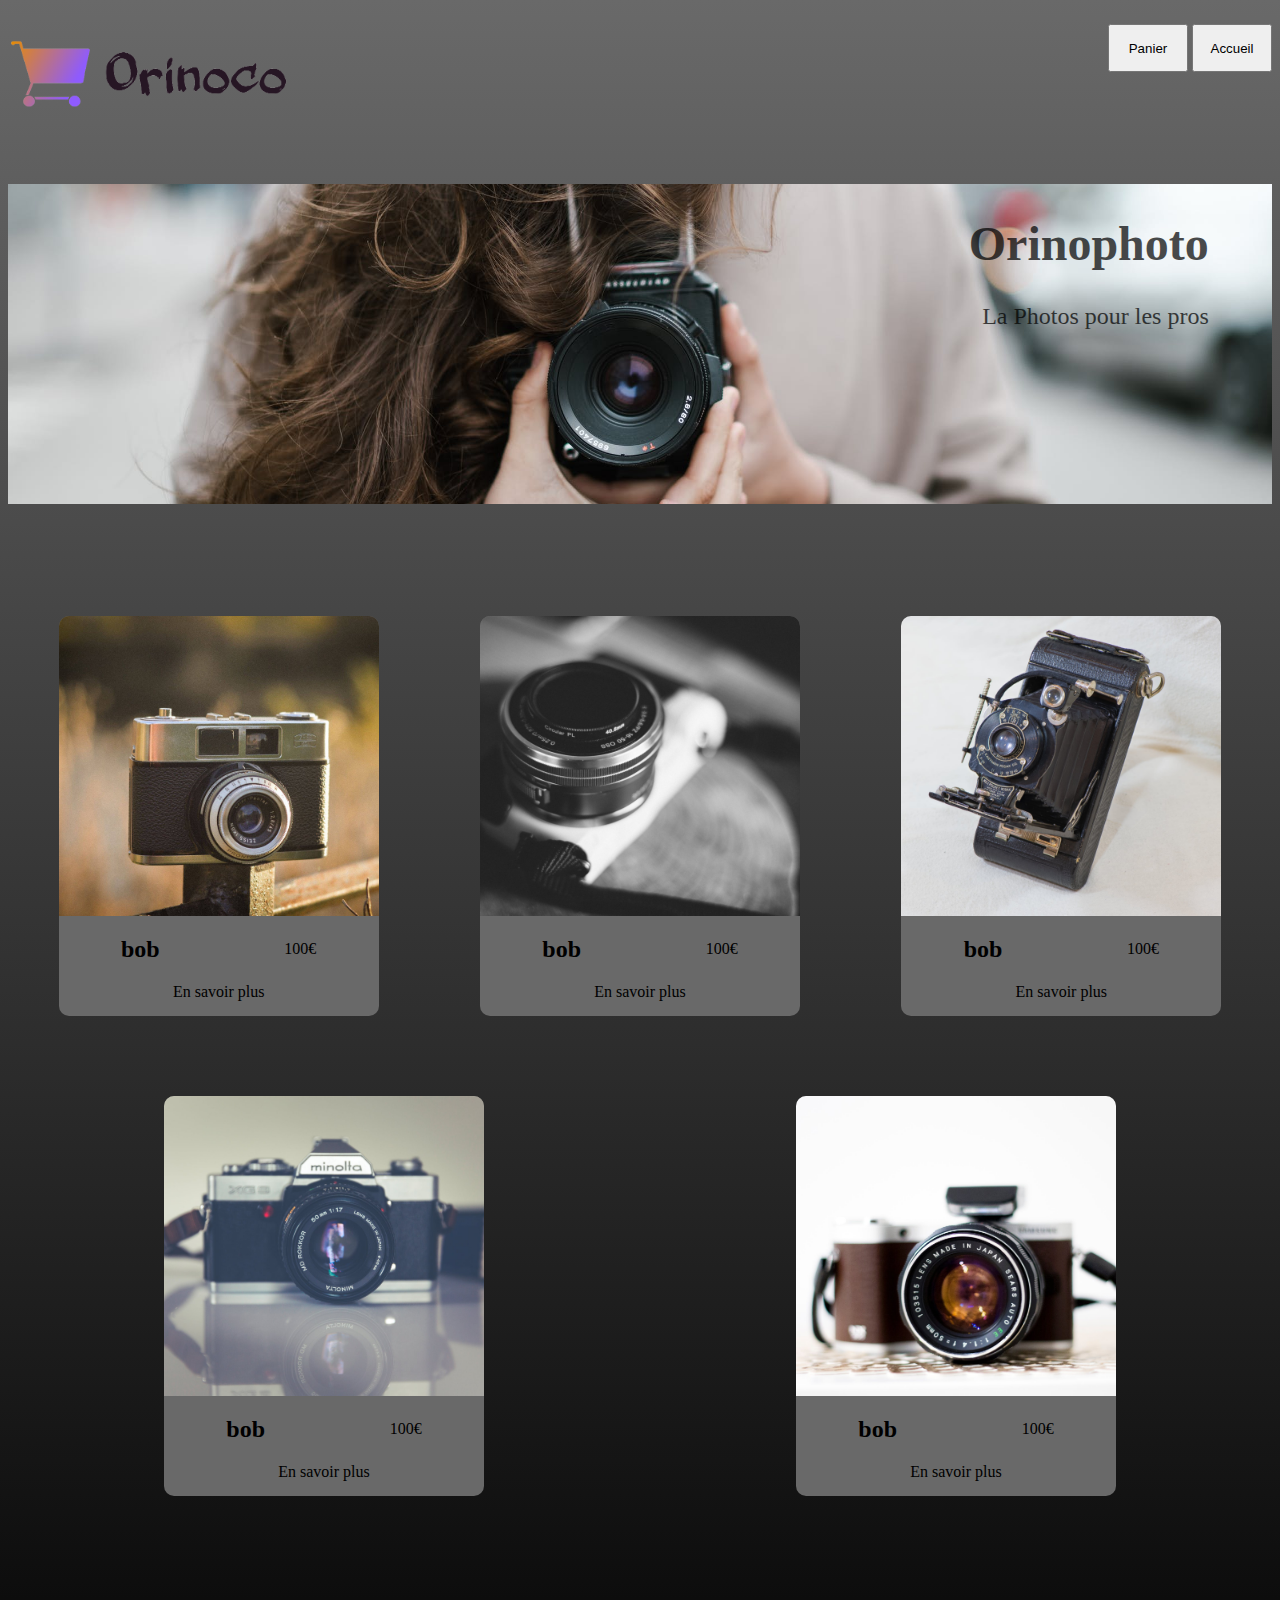
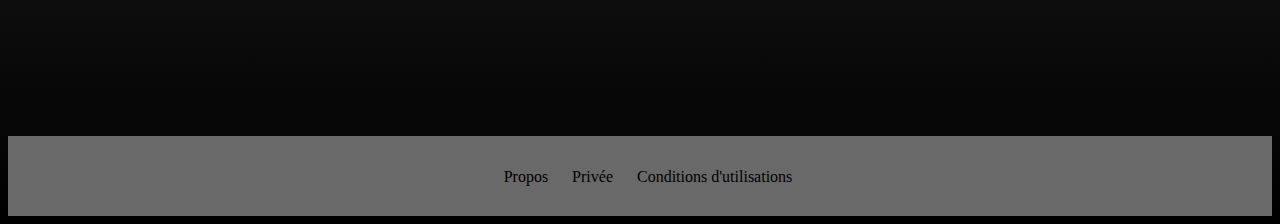
==== FRONT-END/index.html @ 9014d443 "base" ====
<!DOCTYPE html>
<html lang="fr">
  <head>
    <meta charset="utf-8" />
    <meta
      name="viewport"
      content="width=device-width, initial-scale=1, shrink-to-fit=no"/>
    <link rel="stylesheet" href="reset.css" />
    <link rel="stylesheet" href="style.css" />
    <meta name="description" content="" />
  </head>

  <body>
    <header>
      <img class="logo" src="images/logo-orinoco.png" alt="logoorinoco" />
      <nav>
        <a href="/pages/panier.html"><button>Panier</button></a>
        <button>Accueil</button>
      </nav>
    </header>

    <div class="image-bandeau">
      <img src="images/bandeau.jpeg" alt="" />
      <div class="texte-bandeau">
     <h1> Orinophoto </h1> 
     <p> La Photos pour les pros</p>
    </div>
    </div>

    <main>
      <section>
        <article class="produit">
          <img src="images/vcam_1.jpg" alt="" />
          <span>
            <h2>bob</h2>
            <p>100€</p>
          </span>
          <a href="#"> En savoir plus</a>
        </article>

        <article class="produit">
          <img src="images/vcam_2.jpg" alt="" />
          <span>
            <h2>bob</h2>
            <p>100€</p>
          </span>
          <a href="#"> En savoir plus</a>
        </article>

        <article class="produit">
          <img src="images/vcam_3.jpg" alt="" />
          <span>
            <h2>bob</h2>
            <p>100€</p>
          </span>
          <a href="#"> En savoir plus</a>
        </article>

        <article class="produit">
          <img src="images/vcam_4.jpg" alt="" />
          <span>
            <h2>bob</h2>
            <p>100€</p>
          </span>
          <a href="#"> En savoir plus</a>
        </article>

        <article class="produit">
          <img src="images/vcam_5.jpg" alt="" />
          <span>
            <h2>bob</h2>
            <p>100€</p>
          </span>
          <a href="#"> En savoir plus</a>
        </article>
      </section>
    </main>
    <footer>
      <ul>
        <li><a href=""> Propos</a></li>
        <li><a href=""> Privée</a></li>
        <li><a href="">Conditions d'utilisations</a></li>
      </ul>
    </footer>
  </body>
</html>
---- FRONT-END/style.css ----
body {
  background: linear-gradient(dimgray, black);
  font-family: "Georgia", Times New Roman, Times, serif;
}
/*header*/
header {
  display: flex;
  flex-direction: row;
  justify-content: space-between;
  flex-wrap: wrap;
  margin-bottom: 3rem;
}
button {
  width: 5rem;
  height: 3rem;
  margin-top: 1rem;
}

button:hover {
}

.logo {
  height: 8rem;
}
/* bandeau*/

.image-bandeau img {
  width: 100%;
  height: 20rem;
  object-fit: cover;
  position: absolute;
}

.image-bandeau{
  
  width: 100%;
  position: relative;
  margin-bottom: 30rem;
}


.texte-bandeau{
position: absolute;
text-align: right;
width: 95%;

}

h1{
  font-size: 3rem;
  opacity: 0.7;
}

.texte-bandeau p{
  opacity: 0.7;
  font-size:1.5rem ;
}



/*articles*/

section {
  display: flex;
  flex-direction: row;
  justify-content: space-around;
  flex-wrap: wrap;
}

article {
  height: 25rem;
  width: 20rem;
  background-color: dimgray;
  display: flex;
  flex-direction: column;
  border-radius: 10px;
  margin-bottom: 5rem;
}
article a {
  text-align: center;
}

a:hover {
  color: white;
}

.produit img {
  border-top-left-radius: 10px;
  border-top-right-radius: 10px;
  object-fit: cover;
  height: 75%;
}

span {
  color: black;
  display: flex;
  flex-direction: row;
  align-items: center;
  justify-content: space-around;
}

/*footer*/

footer {
  background-color: dimgray;
  height: 5rem;
}

ul {
  display: flex;
  justify-content: center;
  list-style: none;
  margin-top: 10rem;
  padding-top: 2rem;
}

li {
  margin-right: 1.5rem;
}

a {
  color: black;
  text-decoration: none;
}
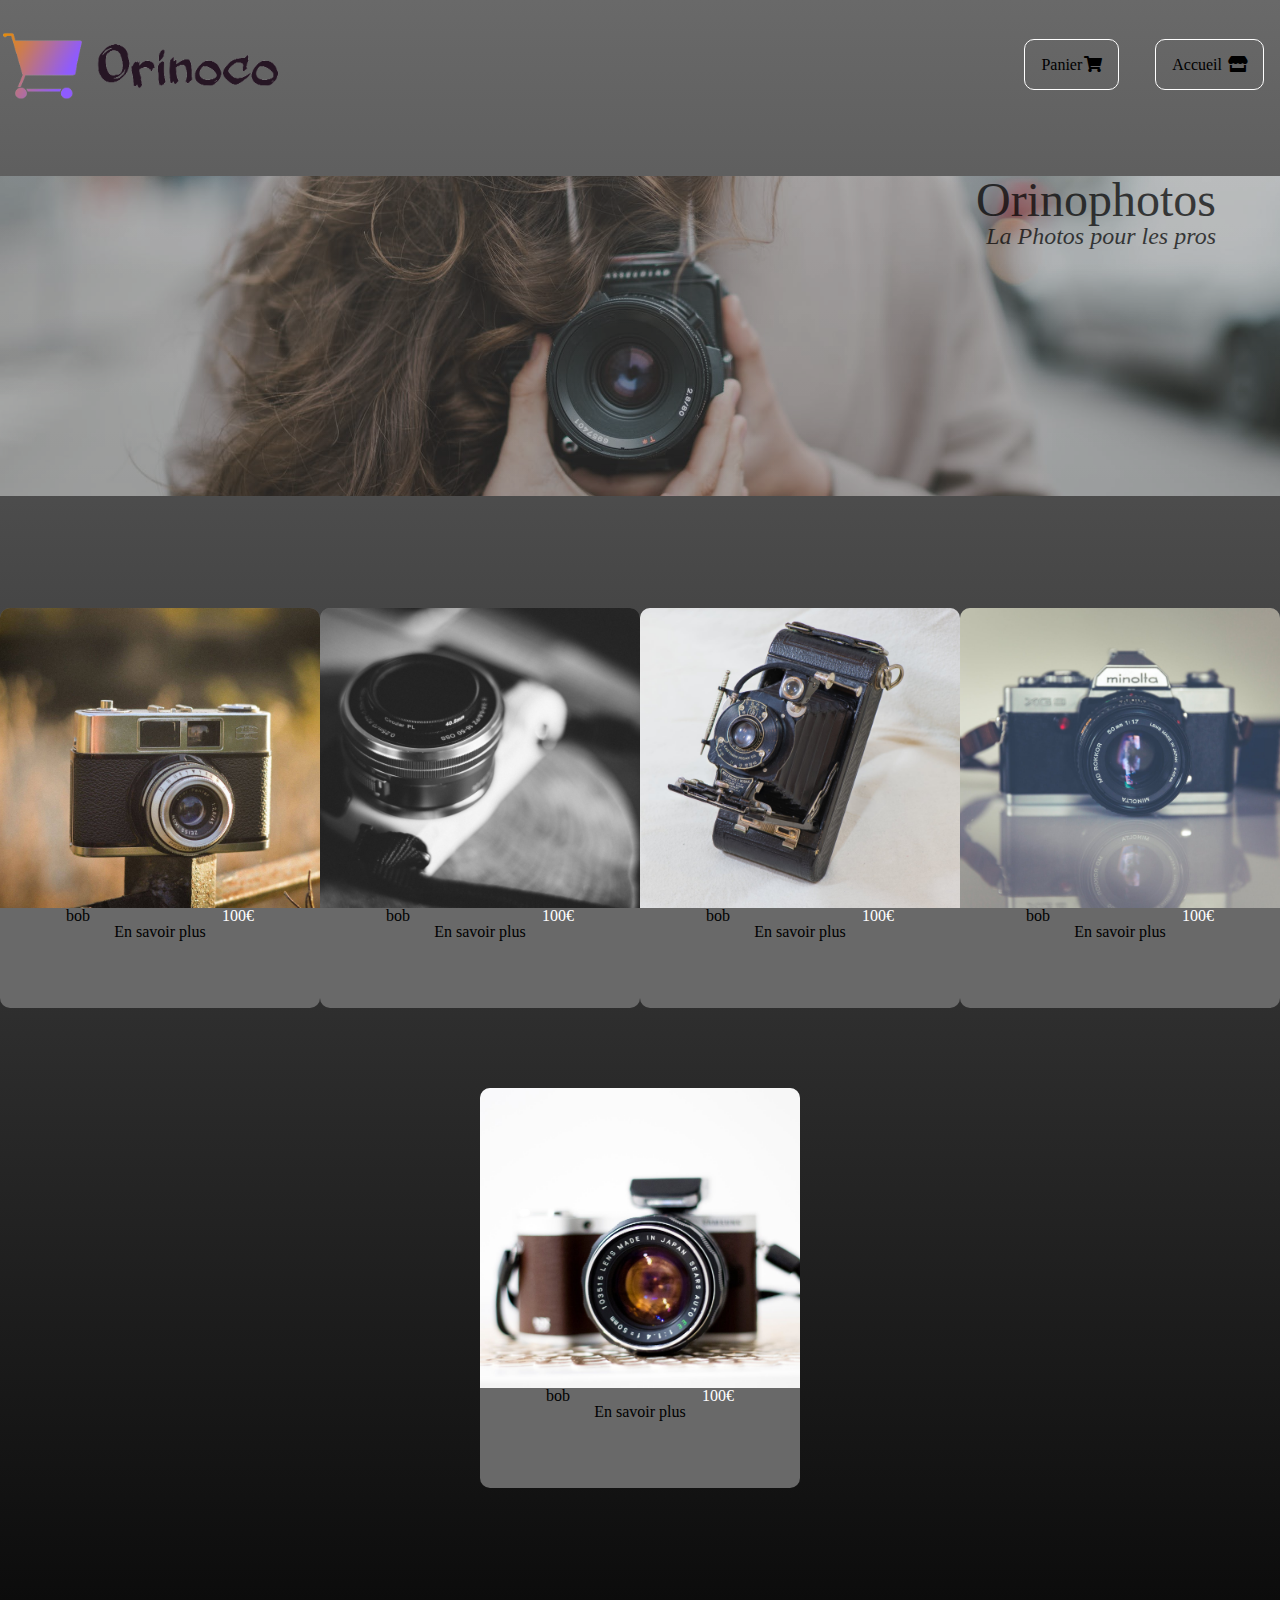
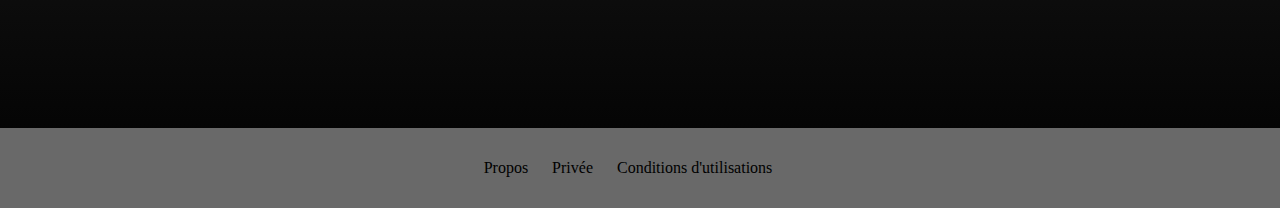
==== commit 310be28d: "ajout back end" ====
--- a/FRONT-END/index.html
+++ b/FRONT-END/index.html
@@ -5,7 +5,10 @@
     <meta
       name="viewport"
       content="width=device-width, initial-scale=1, shrink-to-fit=no"/>
-    <link rel="stylesheet" href="reset.css" />
+    <link rel="stylesheet" href="css/reset.css">
+    <link rel="stylesheet" href="css/xsmall.css" media="(max-width:575.98px)">
+    <link rel="stylesheet" href="css/small.css" media="(min-width: 576px) and (max-width:767.98px)">
+    <link rel="stylesheet" href="https://cdnjs.cloudflare.com/ajax/libs/font-awesome/5.15.1/css/all.min.css">
     <link rel="stylesheet" href="style.css" />
     <meta name="description" content="" />
   </head>
@@ -14,15 +17,15 @@
     <header>
       <img class="logo" src="images/logo-orinoco.png" alt="logoorinoco" />
       <nav>
-        <a href="/pages/panier.html"><button>Panier</button></a>
-        <button>Accueil</button>
+        <a href="pages/panier.html">Panier<i class="fas fa-shopping-cart"></i></a>
+        <a href="index.html"> Accueil  <i class="fas fa-store"></i></a>
       </nav>
     </header>
 
     <div class="image-bandeau">
       <img src="images/bandeau.jpeg" alt="" />
       <div class="texte-bandeau">
-     <h1> Orinophoto </h1> 
+     <h1> Orinophotos </h1> 
      <p> La Photos pour les pros</p>
     </div>
     </div>
@@ -35,7 +38,7 @@
             <h2>bob</h2>
             <p>100€</p>
           </span>
-          <a href="#"> En savoir plus</a>
+          <a href="pages/produit.html"> En savoir plus</a>
         </article>
 
         <article class="produit">
@@ -44,7 +47,7 @@
             <h2>bob</h2>
             <p>100€</p>
           </span>
-          <a href="#"> En savoir plus</a>
+          <a href="pages/produit.html"> En savoir plus</a>
         </article>
 
         <article class="produit">
@@ -53,7 +56,7 @@
             <h2>bob</h2>
             <p>100€</p>
           </span>
-          <a href="#"> En savoir plus</a>
+          <a href="pages/produit.html"> En savoir plus</a>
         </article>
 
         <article class="produit">
@@ -62,7 +65,7 @@
             <h2>bob</h2>
             <p>100€</p>
           </span>
-          <a href="#"> En savoir plus</a>
+          <a href="pages/produit.html"> En savoir plus</a>
         </article>
 
         <article class="produit">
@@ -71,7 +74,7 @@
             <h2>bob</h2>
             <p>100€</p>
           </span>
-          <a href="#"> En savoir plus</a>
+          <a href="pages/produit.html"> En savoir plus</a>
         </article>
       </section>
     </main>
--- a/FRONT-END/css/xsmall.css
+++ b/FRONT-END/css/xsmall.css
@@ -0,0 +1,31 @@
+header {
+  flex-direction: column;
+  justify-content: center !important;
+}
+
+h1 {
+  font-size: 2.5rem !important;
+}
+
+.texte-bandeau p {
+  opacity: 1 !important;
+}
+
+.texte-bandeau {
+  text-align: center !important;
+}
+
+td img {
+  width: 5rem !important;
+}
+
+.appareil {
+  flex-direction: column;
+}
+
+.appareil img {
+  width: 100% !important;
+  border-top-left-radius: 10px;
+  border-top-right-radius: 10px;
+}
+
--- a/FRONT-END/style.css
+++ b/FRONT-END/style.css
@@ -1,27 +1,51 @@
+/*css commun*/
+
+.boutton, .appareil-description {
+  color: white;
+  margin-bottom: 1rem;
+ 
+}
+
+.boutton:hover {
+  color: brown;
+}
+
+.zoom{
+  width: 320px;
+height: 240px;
+}
+
 body {
   background: linear-gradient(dimgray, black);
   font-family: "Georgia", Times New Roman, Times, serif;
 }
+
 /*header*/
+
 header {
   display: flex;
   flex-direction: row;
   justify-content: space-between;
+  align-items: center;
   flex-wrap: wrap;
   margin-bottom: 3rem;
 }
-button {
-  width: 5rem;
-  height: 3rem;
-  margin-top: 1rem;
-}
-
-button:hover {
-}
 
 .logo {
   height: 8rem;
 }
+
+nav a {
+  border: 1px solid white;
+  margin: 1rem;
+  padding: 1rem;
+  border-radius: 10px;
+}
+
+i{
+  margin-left: 2px;
+}
+
 /* bandeau*/
 
 .image-bandeau img {
@@ -29,34 +53,32 @@
   height: 20rem;
   object-fit: cover;
   position: absolute;
-}
-
-.image-bandeau{
-  
+  opacity: 0.6;
+}
+
+.image-bandeau {
   width: 100%;
   position: relative;
   margin-bottom: 30rem;
 }
 
-
-.texte-bandeau{
-position: absolute;
-text-align: right;
-width: 95%;
-
-}
-
-h1{
+.texte-bandeau {
+  position: absolute;
+  text-align: right;
+  width: 95%;
+}
+
+h1 {
   font-size: 3rem;
   opacity: 0.7;
 }
 
-.texte-bandeau p{
+.texte-bandeau p {
   opacity: 0.7;
-  font-size:1.5rem ;
-}
-
-
+  font-size: 1.5rem;
+  color: black;
+  font-style: oblique;
+}
 
 /*articles*/
 
@@ -122,3 +144,79 @@
   color: black;
   text-decoration: none;
 }
+
+/* page panier */
+
+label,
+p,
+td {
+  color: white;
+}
+
+.recap-commande {
+  width: 100%;
+  height: 10rem;
+  border-color: 1px solid white;
+  margin-bottom: 3rem;
+  display: flex;
+  justify-content: center;
+}
+
+td img {
+  width: 10rem;
+  margin: 0%;
+}
+
+form {
+  width: 100%;
+  display: flex;
+  flex-direction: column;
+  margin-top: 5rem;
+  align-items: center;
+}
+
+form div {
+  margin-bottom: 1rem;
+}
+
+td {
+  border: 1px solid white;
+  height: 7rem;
+}
+
+table {
+  border-collapse: collapse;
+  width: 100%;
+  text-align: center;
+}
+
+/* Page comfirmation*/
+
+.confirmation {
+  text-align: center;
+}
+
+/* page produits*/
+
+.appareil {
+  width: 60%;
+  display: flex;
+  justify-content: space-between;
+  margin: auto;
+  align-items: center;
+  border: 1px solid white;
+  border-radius: 10px;
+}
+
+.description {
+  display: flex;
+  flex-direction: column;
+  justify-content: center;
+  margin-right: 5px;
+  margin-left: 5px;
+ text-align: center;
+}
+.appareil img {
+  object-fit: cover;
+  width: 50%;
+}
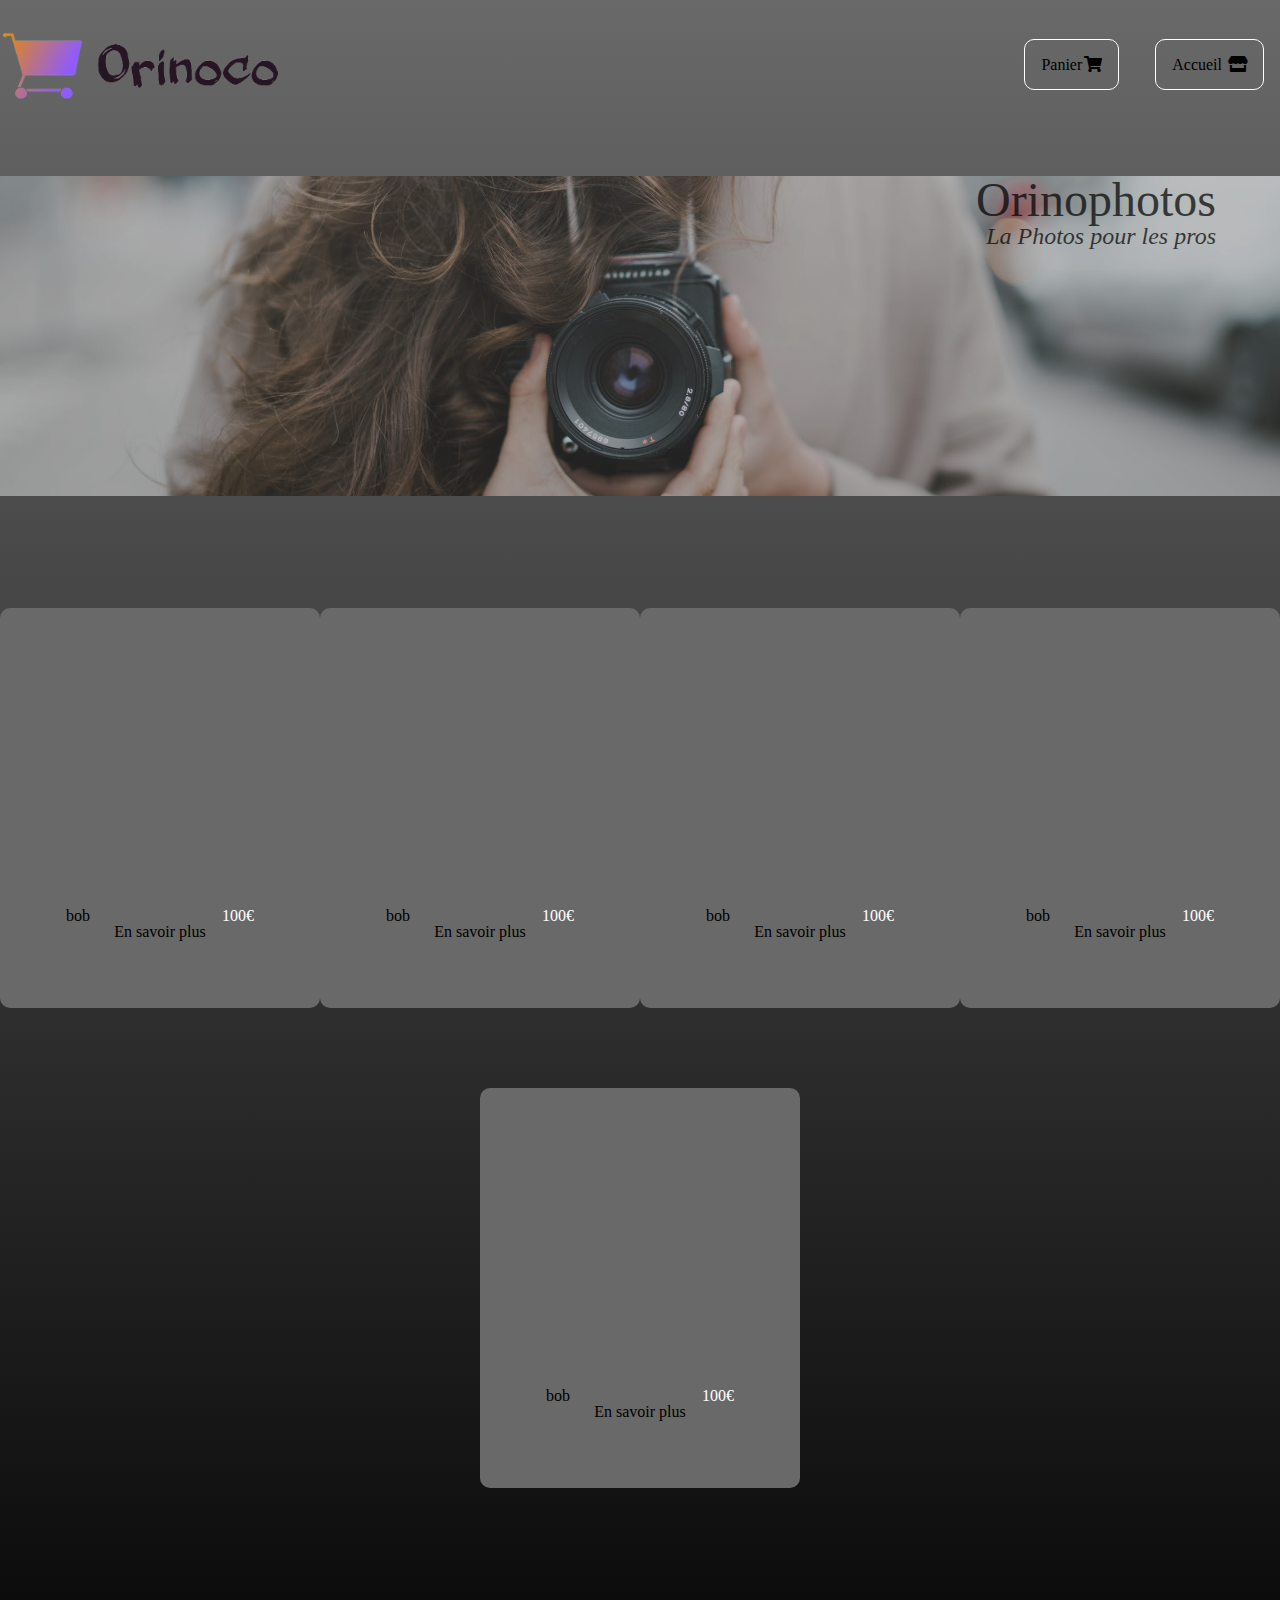
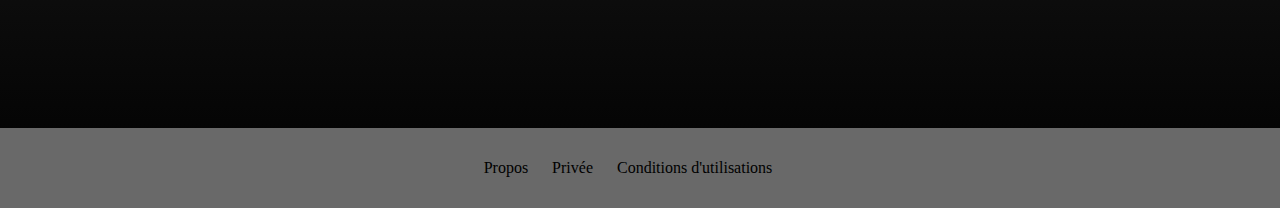
==== commit e7ba016e: "ajout image api acceuil" ====
--- a/FRONT-END/index.html
+++ b/FRONT-END/index.html
@@ -33,7 +33,16 @@
     <main>
       <section>
         <article class="produit">
-          <img src="images/vcam_1.jpg" alt="" />
+          <img src="http://localhost:3000/images/vcam_1.jpg" alt="" />
+          <span>
+            <h2>bob</h2>
+            <p>100€</p>
+          </span>
+          <a href=""> En savoir plus</a>
+        </article>
+
+        <article class="produit">
+          <img src="http://localhost:3000/images/vcam_2.jpg" alt="" />
           <span>
             <h2>bob</h2>
             <p>100€</p>
@@ -42,7 +51,7 @@
         </article>
 
         <article class="produit">
-          <img src="images/vcam_2.jpg" alt="" />
+          <img src="http://localhost:3000/images/vcam_3.jpg" alt="" />
           <span>
             <h2>bob</h2>
             <p>100€</p>
@@ -51,7 +60,7 @@
         </article>
 
         <article class="produit">
-          <img src="images/vcam_3.jpg" alt="" />
+          <img src="http://localhost:3000/images/vcam_4.jpg" alt="" />
           <span>
             <h2>bob</h2>
             <p>100€</p>
@@ -60,16 +69,7 @@
         </article>
 
         <article class="produit">
-          <img src="images/vcam_4.jpg" alt="" />
-          <span>
-            <h2>bob</h2>
-            <p>100€</p>
-          </span>
-          <a href="pages/produit.html"> En savoir plus</a>
-        </article>
-
-        <article class="produit">
-          <img src="images/vcam_5.jpg" alt="" />
+          <img src="http://localhost:3000/images/vcam_5.jpg" alt="" />
           <span>
             <h2>bob</h2>
             <p>100€</p>
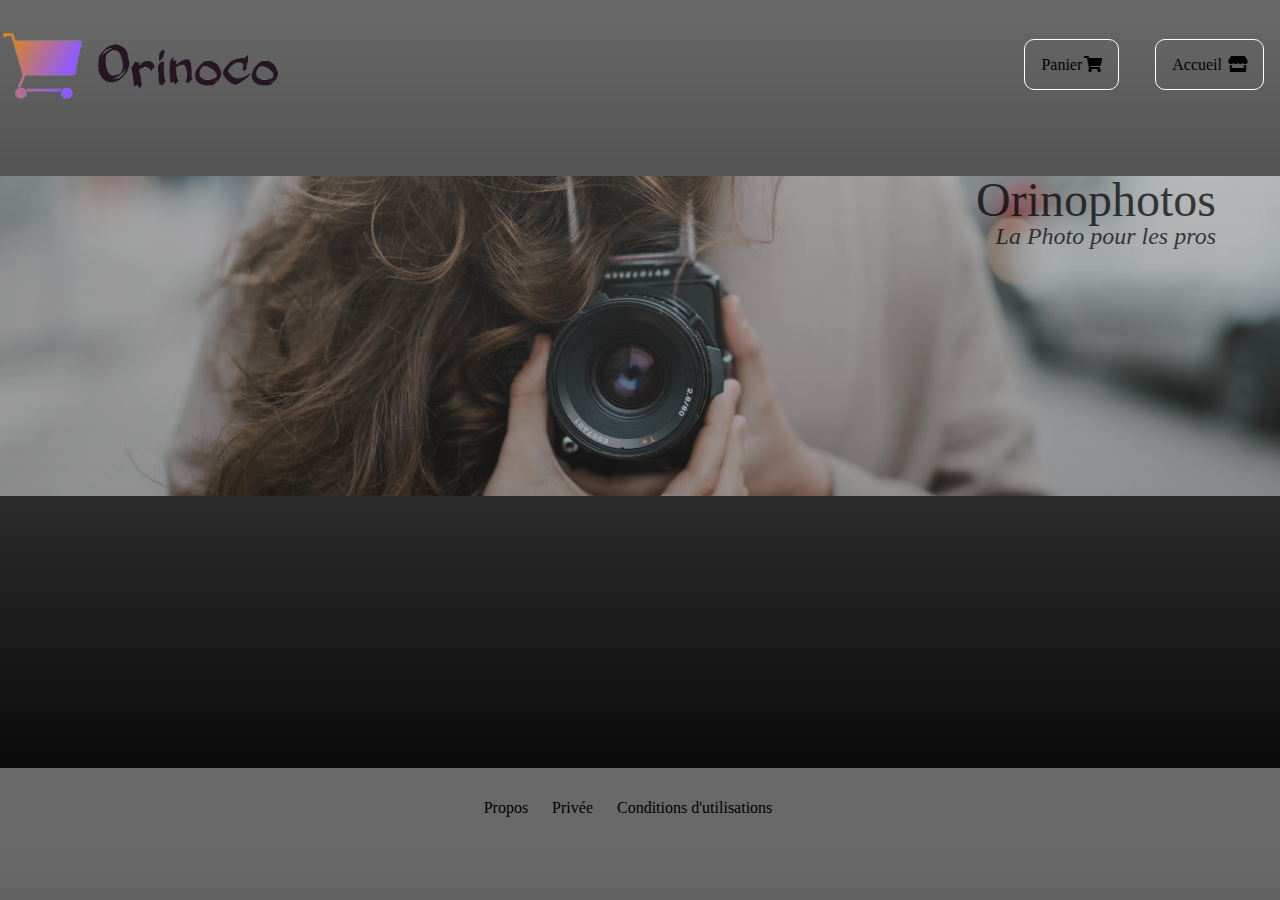
==== commit 604ea878: "fonction total panier" ====
--- a/FRONT-END/index.html
+++ b/FRONT-END/index.html
@@ -17,7 +17,7 @@
     <header>
       <img class="logo" src="images/logo-orinoco.png" alt="logoorinoco" />
       <nav>
-        <a href="pages/panier.html">Panier<i class="fas fa-shopping-cart"></i></a>
+        <a href="pages/panier.html" id="qantityPanier"> Panier<i class="fas fa-shopping-cart"></i></a>
         <a href="index.html"> Accueil  <i class="fas fa-store"></i></a>
       </nav>
     </header>
@@ -26,56 +26,13 @@
       <img src="images/bandeau.jpeg" alt="" />
       <div class="texte-bandeau">
      <h1> Orinophotos </h1> 
-     <p> La Photos pour les pros</p>
+     <p> La Photo pour les pros</p>
     </div>
     </div>
 
     <main>
-      <section>
-        <article class="produit">
-          <img src="http://localhost:3000/images/vcam_1.jpg" alt="" />
-          <span>
-            <h2>bob</h2>
-            <p>100€</p>
-          </span>
-          <a href=""> En savoir plus</a>
-        </article>
+      <section id="container">
 
-        <article class="produit">
-          <img src="http://localhost:3000/images/vcam_2.jpg" alt="" />
-          <span>
-            <h2>bob</h2>
-            <p>100€</p>
-          </span>
-          <a href="pages/produit.html"> En savoir plus</a>
-        </article>
-
-        <article class="produit">
-          <img src="http://localhost:3000/images/vcam_3.jpg" alt="" />
-          <span>
-            <h2>bob</h2>
-            <p>100€</p>
-          </span>
-          <a href="pages/produit.html"> En savoir plus</a>
-        </article>
-
-        <article class="produit">
-          <img src="http://localhost:3000/images/vcam_4.jpg" alt="" />
-          <span>
-            <h2>bob</h2>
-            <p>100€</p>
-          </span>
-          <a href="pages/produit.html"> En savoir plus</a>
-        </article>
-
-        <article class="produit">
-          <img src="http://localhost:3000/images/vcam_5.jpg" alt="" />
-          <span>
-            <h2>bob</h2>
-            <p>100€</p>
-          </span>
-          <a href="pages/produit.html"> En savoir plus</a>
-        </article>
       </section>
     </main>
     <footer>
@@ -85,5 +42,8 @@
         <li><a href="">Conditions d'utilisations</a></li>
       </ul>
     </footer>
+
+    <script src="index.js"></script>
+    <script src="js/camera.js"></script>
   </body>
 </html>
--- a/FRONT-END/style.css
+++ b/FRONT-END/style.css
@@ -1,18 +1,19 @@
 /*css commun*/
 
-.boutton, .appareil-description {
+.boutton,
+.appareil-description {
   color: white;
   margin-bottom: 1rem;
- 
+
 }
 
 .boutton:hover {
   color: brown;
 }
 
-.zoom{
+.zoom {
   width: 320px;
-height: 240px;
+  height: 240px;
 }
 
 body {
@@ -42,7 +43,7 @@
   border-radius: 10px;
 }
 
-i{
+i {
   margin-left: 2px;
 }
 
@@ -90,7 +91,7 @@
 }
 
 article {
-  height: 25rem;
+  height: 29rem;
   width: 20rem;
   background-color: dimgray;
   display: flex;
@@ -98,8 +99,11 @@
   border-radius: 10px;
   margin-bottom: 5rem;
 }
+
 article a {
   text-align: center;
+  margin-bottom: 1rem;
+
 }
 
 a:hover {
@@ -111,6 +115,7 @@
   border-top-right-radius: 10px;
   object-fit: cover;
   height: 75%;
+  margin-bottom: 0.5rem;
 }
 
 span {
@@ -119,6 +124,15 @@
   flex-direction: row;
   align-items: center;
   justify-content: space-around;
+  margin-bottom: 0.5rem;
+
+}
+
+article p {
+  text-align: center;
+  margin-right: 0.2rem;
+  margin-left: 0.2rem;
+  margin-bottom: 0.5rem;
 }
 
 /*footer*/
@@ -149,11 +163,12 @@
 
 label,
 p,
-td {
+td,
+th {
   color: white;
 }
 
-.recap-commande {
+.container {
   width: 100%;
   height: 10rem;
   border-color: 1px solid white;
@@ -164,7 +179,6 @@
 
 td img {
   width: 10rem;
-  margin: 0%;
 }
 
 form {
@@ -179,9 +193,10 @@
   margin-bottom: 1rem;
 }
 
-td {
+td ,th{
   border: 1px solid white;
   height: 7rem;
+  vertical-align: middle;
 }
 
 table {
@@ -214,9 +229,27 @@
   justify-content: center;
   margin-right: 5px;
   margin-left: 5px;
- text-align: center;
-}
+  text-align: center;
+}
+
 .appareil img {
   object-fit: cover;
   width: 50%;
 }
+
+select {
+  margin-top: 0.5rem;
+  margin-bottom: 0.5rem;
+}
+
+.appareil-description,
+.nom {
+  margin-top: 0.5rem;
+}
+
+#panier:active {
+  background-color: grey;
+  color: black;
+font-weight:bold;
+
+}